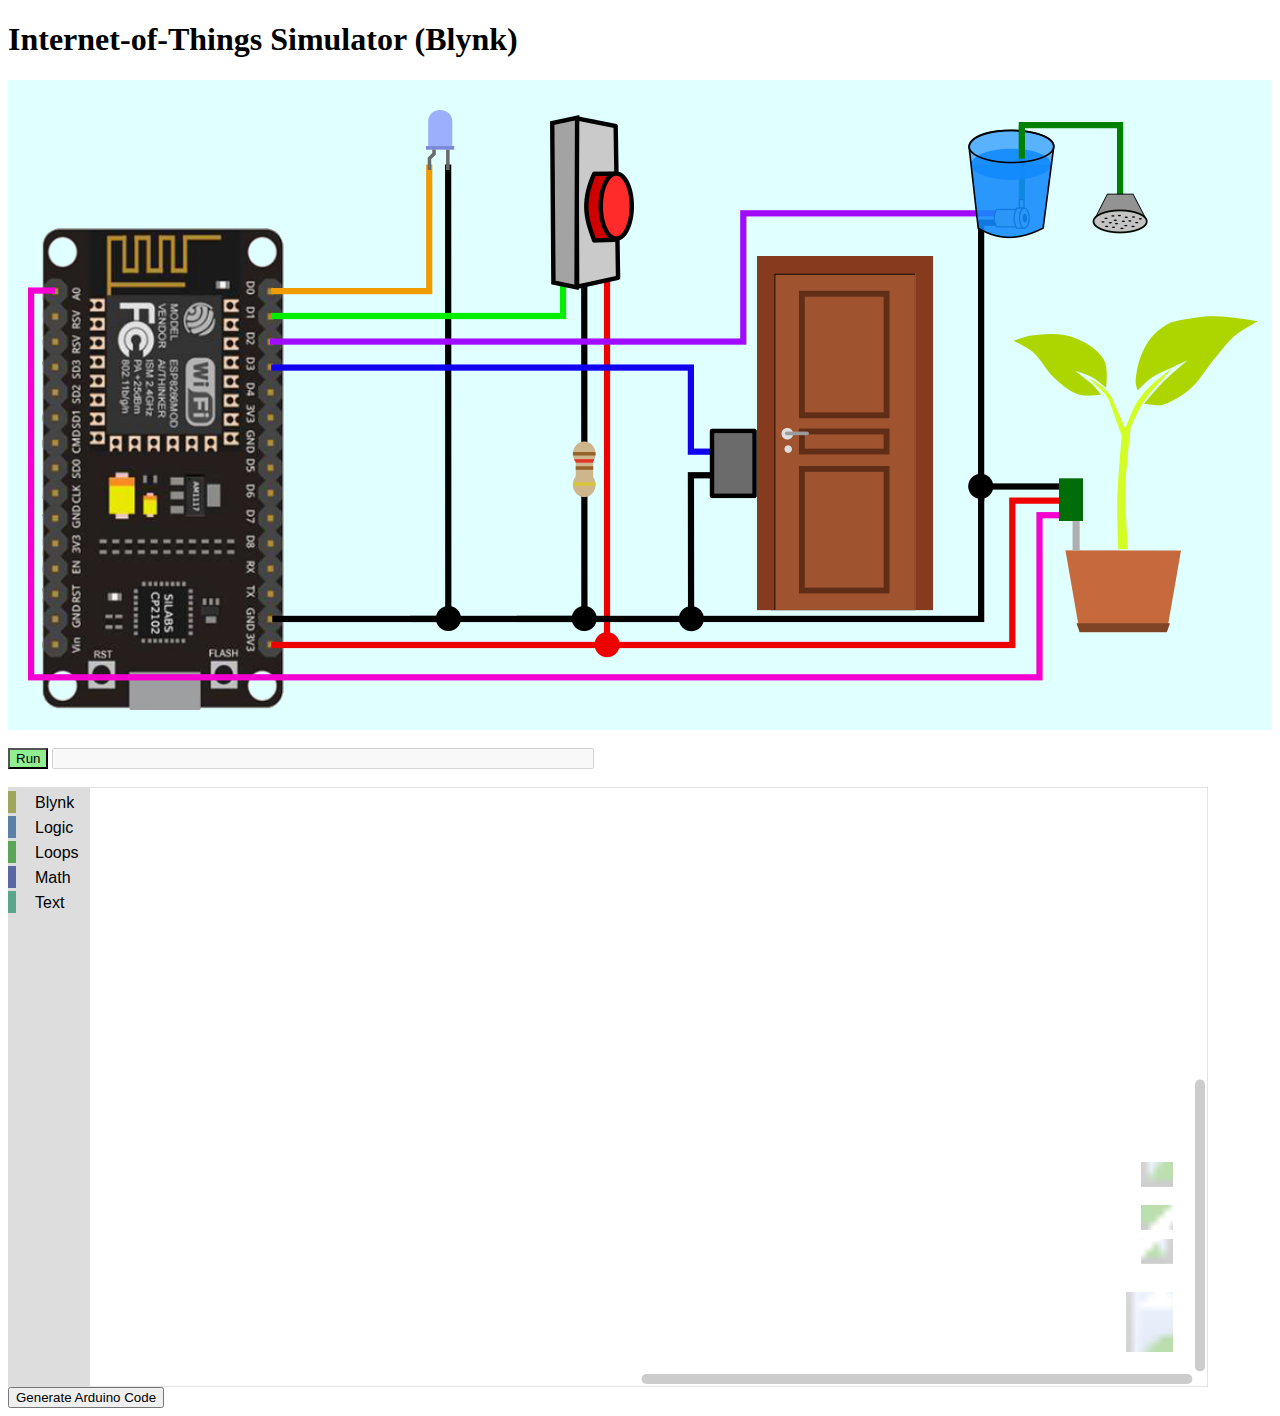
==== public/index.html @ 106e9254 "* Set pinMode in Arduino code output" ====
<!doctype html>

<html lang="en">
<head>
  <meta charset="utf-8">
  <title>IoT Simulator with Blynk</title>
  <script src="jquery/jquery.min.js"></script>
  <script src="blynk/blynk-browser.js?v=fde46afb"></script>

  <script src="blockly/blockly_compressed.js"></script>
  <script src="blockly/blocks_compressed.js"></script>
  <script src="blockly/javascript_compressed.js"></script>
  <script src="blockly/msg/js/en.js"></script>
  <script src="blockly/arduino.js"></script>

  <script src="js/customBlocks.js?v=e80e243b"></script>

  <link rel="stylesheet" href="css/main.css?v=8da919b6">
</head>

<body>

  <!-- <ol>
    <li>Login with your account in the Blynk App</li>
    <li>Start a new project using a "Generic Board (Ethernet)" device</li>
    <li>Go to project settings and send Auth Token to your email</li>
    <li>Paste your Auth Token and connect!</li>
    <li>Control the I/O ports using virtual pins V0 (LED) and V2 (Door)</li>
    <li>Add a "Notification" widget to receive notification when button is pressed</li>
  </ol>
  Auth token: <input id="auth" type="text"> <input id="btnConnect" type="button" value="Connect"> Status: <span id="status"></span><br> -->

  <h1>Internet-of-Things Simulator (Blynk)</h1>

  <div id="simulator">
    <img id="background" draggable="false" src="images/background.png?v=29904443">
    <img id="led" draggable="false" src="images/ledOff.png?v=0f115ad9">
    <img id="button" draggable="false" src="images/buttonOff.png?v=a0014273">
    <img id="door" draggable="false" src="images/doorClose.png?v=2a176ab2">
    <img id="plant" draggable="false" src="images/plant1.png?v=2de6a6f5">
    <img id="sprinkler" draggable="false" src="images/sprinklerOff.png?v=e77ccb1f">
  </div>

  <br>
  <button id="run">Run</button>
  <input id="console" type="text" disabled style="width: 40em;">
  <br><br>

  <div id="blocklyDiv" style="height: 600px; width: 1200px;"></div>

  <button id="genArduinoCode">Generate Arduino Code</button>
  <div id="arduino" style="white-space: pre; font-family: monospace;"></div>
  <xml xmlns="https://developers.google.com/blockly/xml" id="toolbox" style="display: none">
    <category name="Blynk" colour="#9fa55b">
      <block type="when_started"></block>
      <block type="loop_forever"></block>
      <block type="on_write">
        <field name="pin">V0</field>
      </block>
      <block type="data"></block>
      <block type="a0"></block>
      <block type="d1_clicked"></block>
      <block type="connect_to_wifi"></block>
      <block type="connect">
        <field name="auth"></field>
      </block>
      <block type="notification"></block>
      <block type="change_state">
        <field name="pin">D0</field>
        <field name="state">ON</field>
      </block>
    </category>
    <category name="Logic" colour="#5b80a5">
      <block type="controls_if"></block>
      <block type="logic_compare">
        <field name="OP">EQ</field>
      </block>
    </category>
    <category name="Loops" colour="#5ba55b">
      <block type="controls_repeat_ext">
        <value name="TIMES">
          <shadow type="math_number">
            <field name="NUM">10</field>
          </shadow>
        </value>
      </block>
    </category>
    <category name="Math" colour="#5b67a5">
      <block type="math_number">
        <field name="NUM">0</field>
      </block>
      <block type="math_arithmetic">
        <field name="OP">ADD</field>
        <value name="A">
          <shadow type="math_number">
            <field name="NUM">1</field>
          </shadow>
        </value>
        <value name="B">
          <shadow type="math_number">
            <field name="NUM">1</field>
          </shadow>
        </value>
      </block>
    </category>
    <category name="Text" colour="#5ba58c">
      <block type="text">
        <field name="TEXT"></field>
      </block>
      <block type="text_join">
        <mutation items="2"></mutation>
      </block>
      <block type="text_print">
        <value name="TEXT">
          <shadow type="text">
            <field name="TEXT">abc</field>
          </shadow>
        </value>
      </block>
      <!-- <block type="parsefloat"></block> -->
    </category>
  </xml>

  <script type="text/javascript">
    var blynk;

    var initBlynk = function(auth) {
      blynk = new Blynk.Blynk(auth);

      /* For custom WsClient connection:
      var blynk = new Blynk.Blynk(auth, {
        connector: new Blynk.WsClient({
          addr: 'localhost', port:8080, path: '/'
        })
      });
      */

      var v0 = new blynk.VirtualPin(0);
      var v1 = new blynk.VirtualPin(1);
      var v2 = new blynk.VirtualPin(2);
      var v3 = new blynk.VirtualPin(3);
      // var v5 = new blynk.VirtualPin(5); // for analog read

      v0.on('write', function(param) {
        var status = param[0];
        console.log('V0: ' + status);
        if (typeof onWriteV0 == 'function') {
          onWriteV0(status);
        }
      });

      v1.on('write', function(param) {
        var status = param[0];
        console.log('V1: ' + status);
        if (typeof onWriteV1 == 'function') {
          onWriteV1(status);
        }
      });

      v2.on('write', function(param) {
        var status = param[0];
        console.log('V2: ' + status);
        if (typeof onWriteV2 == 'function') {
          onWriteV2(status);
        }
      });

      v3.on('write', function(param) {
        var status = param[0];
        console.log('V3: ' + status);
        if (typeof onWriteV3 == 'function') {
          onWriteV3(status);
        }
      });

      // v5.on('read', function(){
      //   v5.write(plantWater * 10);
      // });

      blynk.on('connect', function() {
        $("#status").text("Connected");
        console.log("Blynk ready. Sending sync request...");
        blynk.syncAll();
      });
      blynk.on('disconnect', function() {
        $("#status").text("Disconnected");
        console.log("Blynk disconnected.");
      });
    };

    function runBlocks() {
      var code = Blockly.JavaScript.workspaceToCode(workspace);
      code =
        'function onWriteV0(){};\n' +
        'function onWriteV1(){};\n' +
        'function onWriteV2(){};\n' +
        'function onWriteV3(){};\n' +
        'function whenStarted(){};\n' +
        'function d1Clicked(){};\n' +
        'function _loop(){};\n' +
        code;

      // console.log(code);
      var geval = eval; // Run eval in global scope

      try {
        geval(code);
        whenStarted();
        $('#run').attr('disabled', true);
      } catch (e) {
        console.log(e);
      }
    }

    function saveBlocks() {
      if (workspace) {
        let dom = Blockly.Xml.workspaceToDom(workspace);
        let xmlText = Blockly.Xml.domToText(dom);
        localStorage.setItem('blocklyIoTXML', xmlText);
      }
    }

    function loadBlocks() {
      var xmlText = localStorage.getItem('blocklyIoTXML')
      if (xmlText) {
        workspace.clear();
        let dom = Blockly.Xml.textToDom(xmlText);
        Blockly.Xml.domToWorkspace(dom, workspace);
      }
    }

    function enableRun() {
      $('#run').attr('disabled', false);
    }

    function genArduino() {
      var code =
        '#include <ESP8266WiFi.h>\n' +
        '#include <BlynkSimpleEsp8266.h>\n\n' +
        Blockly.Arduino.workspaceToCode(workspace);

      if (code.search(/void d1Clicked\(\) {/) == -1) {
        code = code.replace(/ *if \(digitalRead\(D1\)\) d1Clicked\(\);\n/, '');
      }
      if (code.search(/void _loop\(\) {/) == -1) {
        code = code.replace(/ *_loop\(\);\n/, '');
      }

      document.getElementById('arduino').textContent = code;
    }


    var plantWater = 1000;
    var sprinklerOn = false;

    function init() {
      $('#btnConnect').click(function() {
        initBlynk($("#auth").val());
      });

      $('#genArduinoCode').click(genArduino);

      Blockly.defineBlocksWithJsonArray(customBlocks);
      workspace = Blockly.inject(
        'blocklyDiv',
        {
          toolbox: document.getElementById('toolbox'),
          zoom: {
            controls: true
          }
        }
      );
      workspace.addChangeListener(saveBlocks);
      workspace.addChangeListener(enableRun);
      workspace.addChangeListener(Blockly.Events.disableOrphans);
      loadBlocks();

      $('#button').on('pointerdown', function() {
        $('#button').attr('src', 'images/buttonOn.png?v=6a4c085b');
        if (typeof d1Clicked == 'function') {
          d1Clicked();
        }
      });
      $('#button').on('pointerup', function() {
        $('#button').attr('src', 'images/buttonOff.png?v=a0014273');
      });
      $('#button').on('pointerleave', function() {
        $('#button').attr('src', 'images/buttonOff.png?v=a0014273');
      });

      $('#run').click(runBlocks);

      setInterval(function(){
        if (plantWater > 0) {
          plantWater -= 10;

          if (plantWater < 0) {
            plantWater = 0;
          }
        }

        if (sprinklerOn && plantWater < 1000) {
          plantWater += 50;
          if (plantWater > 1000) {
            plantWater = 1000;
          }
        }

        if (plantWater > 666) {
          $('#plant').attr('src', 'images/plant1.png?v=2de6a6f5');
        } else if (plantWater > 333) {
          $('#plant').attr('src', 'images/plant2.png?v=9a51b033');
        } else {
          $('#plant').attr('src', 'images/plant3.png?v=d3579827');
        }
      }, 750);

      setInterval(function(){
        if (typeof _loop == 'function') {
          _loop();
        }
      }, 1000);
    }

    init();

  </script>
</body>
</html>
---- public/css/main.css ----
#simulator {
  background-color: lightcyan;
  height: 650px;
  position: relative;
  user-select: none;
}

#background {
  position: absolute;
  bottom: 20px;
  left: 20px;
}

#led {
  position: absolute;
  bottom: 560px;
  left: 403px;
}

#button {
  position: absolute;
  bottom: 440px;
  left: 542px;
}

#door {
  position: absolute;
  bottom: 90px;
  left: 749px;
}

#run:enabled {
  background: lightgreen;
}

#plant {
  position: absolute;
  bottom: 171px;
  left: 995px;
}

#sprinkler {
  position: absolute;
  bottom: 460px;
  left: 1078px;
}
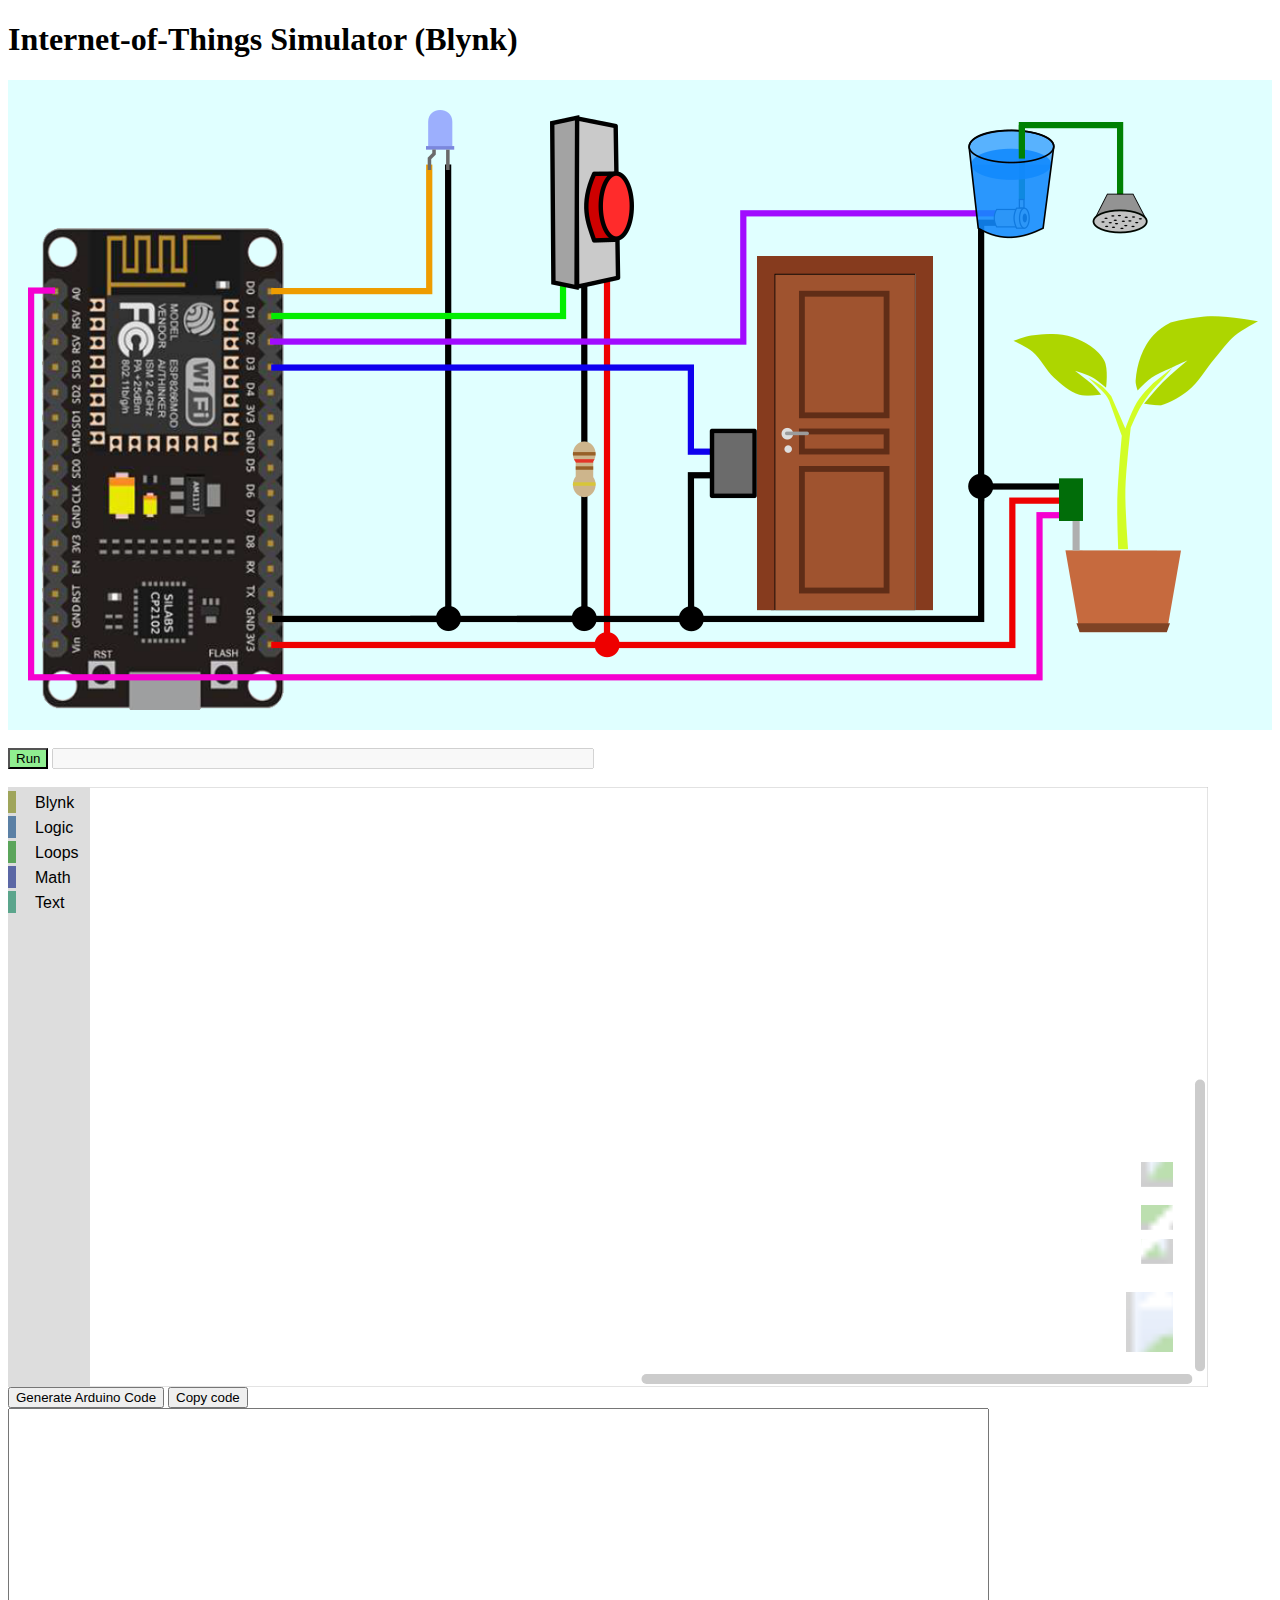
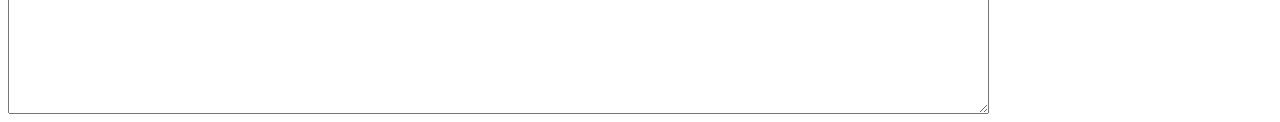
==== commit d41cc601: "* Copy code button" ====
--- a/public/index.html
+++ b/public/index.html
@@ -11,7 +11,7 @@
   <script src="blockly/blocks_compressed.js"></script>
   <script src="blockly/javascript_compressed.js"></script>
   <script src="blockly/msg/js/en.js"></script>
-  <script src="blockly/arduino.js"></script>
+  <script src="blockly/arduino.js?v=66592a04"></script>
 
   <script src="js/customBlocks.js?v=e80e243b"></script>
 
@@ -49,7 +49,9 @@
   <div id="blocklyDiv" style="height: 600px; width: 1200px;"></div>
 
   <button id="genArduinoCode">Generate Arduino Code</button>
-  <div id="arduino" style="white-space: pre; font-family: monospace;"></div>
+  <button id="copyCode" data-original-title="Copied!">Copy code<div class="tooltip">Copied!</div></button>
+  <textarea id="arduino" cols=120 rows=20></textarea>
+
   <xml xmlns="https://developers.google.com/blockly/xml" id="toolbox" style="display: none">
     <category name="Blynk" colour="#9fa55b">
       <block type="when_started"></block>
@@ -250,6 +252,19 @@
     }
 
 
+    function copyCode () {
+      $('#copyCode .tooltip').css('display', 'block');
+      // $body.find('textarea')[0].select();
+      // $body.find('textarea')[0].setSelectionRange(0, 99999); /*For mobile devices*/
+      // document.execCommand("copy");
+      document.getElementById('arduino').select();
+      document.getElementById('arduino').setSelectionRange(0, 99999);
+      document.execCommand('copy');
+      setTimeout(function() {
+        $('#copyCode .tooltip').css('display', 'none');
+      }, 500);
+    }
+
     var plantWater = 1000;
     var sprinklerOn = false;
 
@@ -259,6 +274,7 @@
       });
 
       $('#genArduinoCode').click(genArduino);
+      $('#copyCode').click(copyCode);
 
       Blockly.defineBlocksWithJsonArray(customBlocks);
       workspace = Blockly.inject(
--- a/public/css/main.css
+++ b/public/css/main.css
@@ -43,4 +43,24 @@
   position: absolute;
   bottom: 460px;
   left: 1078px;
+}
+
+#copyCode {
+  position: relative;
+}
+
+.tooltip {
+  position: absolute;
+  top: -25px;
+  background: black;
+  color: white;
+  padding: 0.3em;
+  border-radius: 0.3em;
+  display: none;
+}
+
+#arduino {
+  display: block;
+  white-space: pre;
+  font-family: monospace;
 }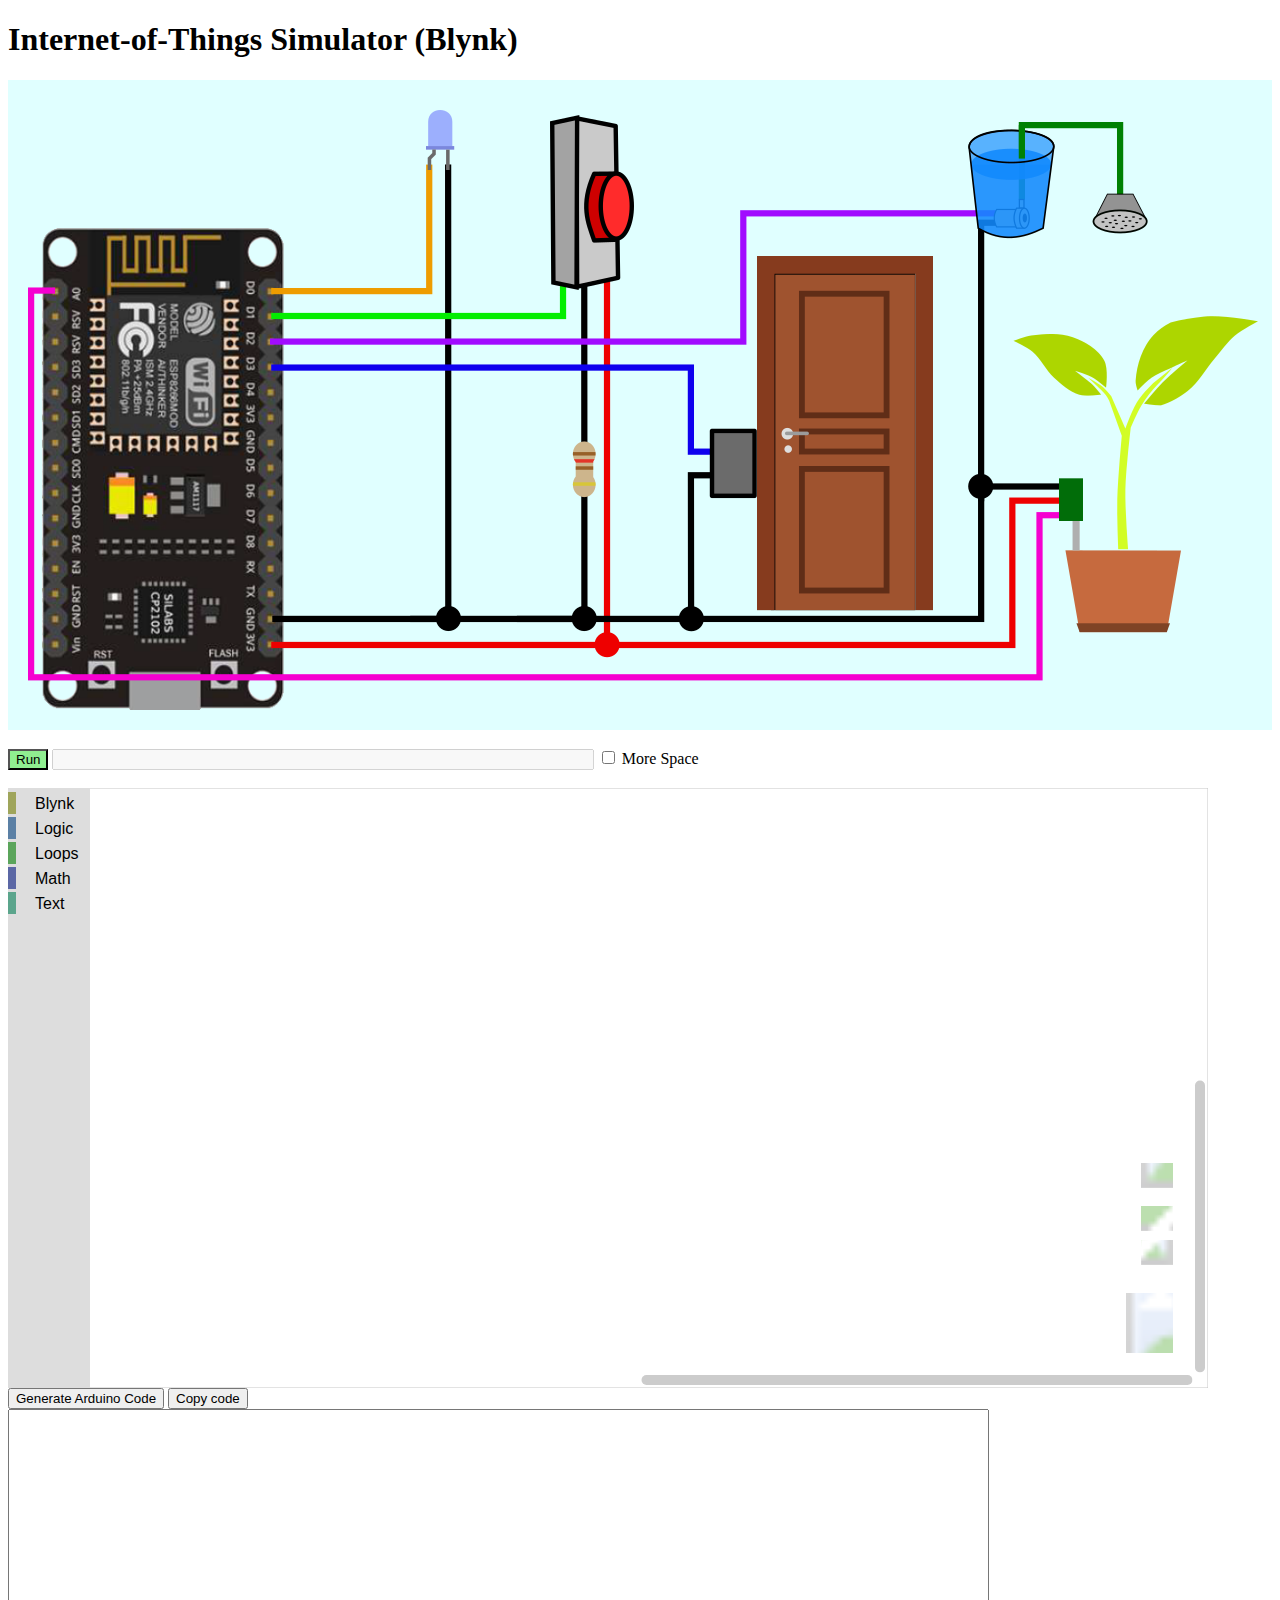
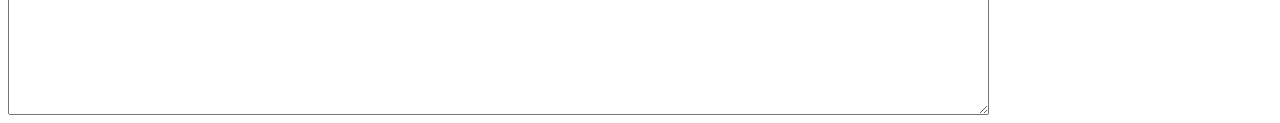
==== commit 608653ee: "* Option to resize blockly area" ====
--- a/public/index.html
+++ b/public/index.html
@@ -15,7 +15,7 @@
 
   <script src="js/customBlocks.js?v=e80e243b"></script>
 
-  <link rel="stylesheet" href="css/main.css?v=8da919b6">
+  <link rel="stylesheet" href="css/main.css?v=e990d485">
 </head>
 
 <body>
@@ -44,6 +44,8 @@
   <br>
   <button id="run">Run</button>
   <input id="console" type="text" disabled style="width: 40em;">
+  <input id="space" type="checkbox">
+  <label for="space">More Space</label>
   <br><br>
 
   <div id="blocklyDiv" style="height: 600px; width: 1200px;"></div>
@@ -269,6 +271,16 @@
     var sprinklerOn = false;
 
     function init() {
+      $('#space').change(function(e) {
+        if (e.target.checked) {
+          $('#blocklyDiv').css('height', '900px');
+          window.dispatchEvent(new Event('resize'));
+        } else {
+          $('#blocklyDiv').css('height', '600px');
+          window.dispatchEvent(new Event('resize'));
+        }
+      });
+
       $('#btnConnect').click(function() {
         initBlynk($("#auth").val());
       });
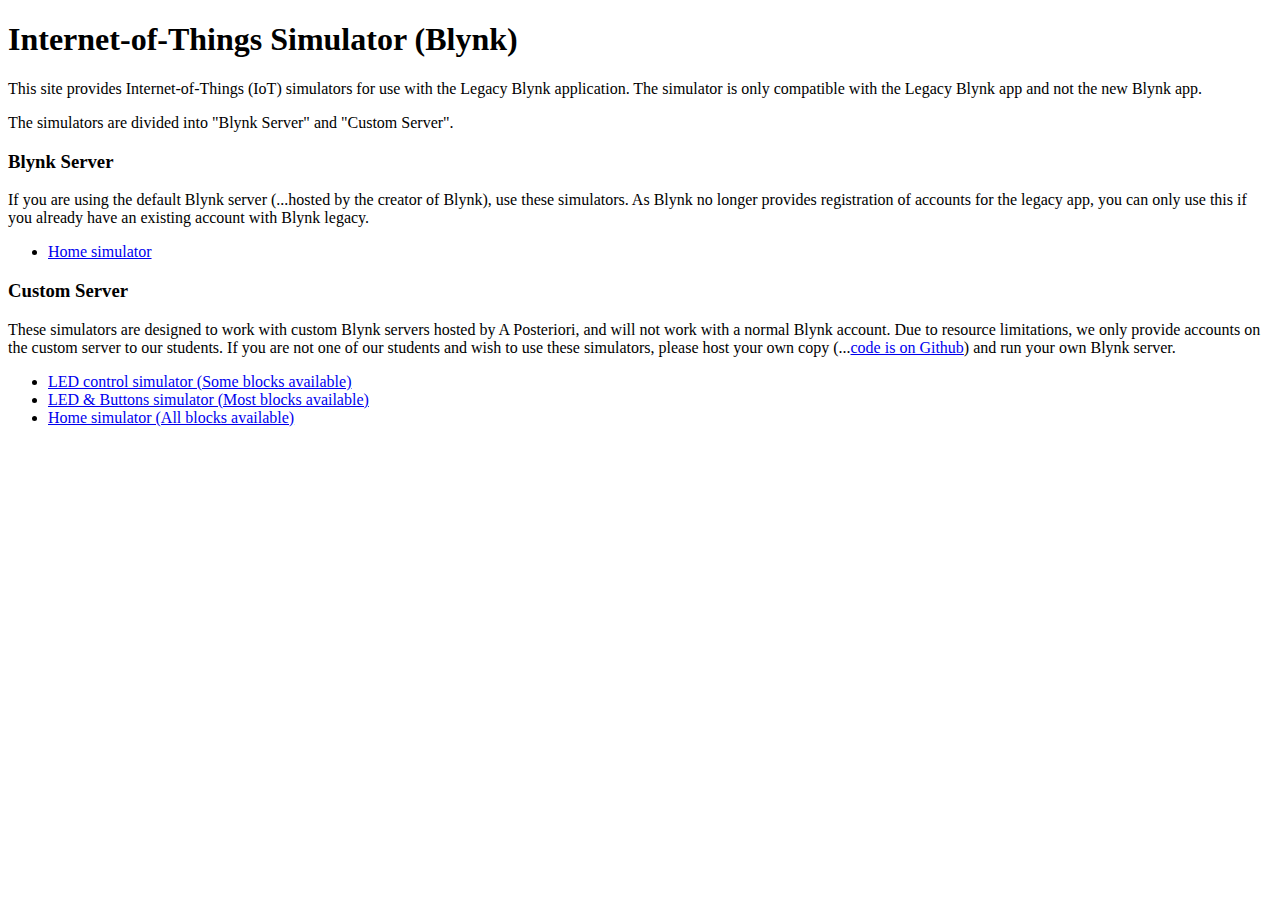
==== commit 0d1921a7: "* Added ledOnly and led simulator * Added support for custom server * Refactored code" ====
--- a/public/index.html
+++ b/public/index.html
@@ -4,354 +4,43 @@
 <head>
   <meta charset="utf-8">
   <title>IoT Simulator with Blynk</title>
-  <script src="jquery/jquery.min.js"></script>
-  <script src="blynk/blynk-browser.js?v=fde46afb"></script>
-
-  <script src="blockly/blockly_compressed.js"></script>
-  <script src="blockly/blocks_compressed.js"></script>
-  <script src="blockly/javascript_compressed.js"></script>
-  <script src="blockly/msg/js/en.js"></script>
-  <script src="blockly/arduino.js?v=66592a04"></script>
-
-  <script src="js/customBlocks.js?v=e80e243b"></script>
-
   <link rel="stylesheet" href="css/main.css?v=e990d485">
 </head>
 
 <body>
-
-  <!-- <ol>
-    <li>Login with your account in the Blynk App</li>
-    <li>Start a new project using a "Generic Board (Ethernet)" device</li>
-    <li>Go to project settings and send Auth Token to your email</li>
-    <li>Paste your Auth Token and connect!</li>
-    <li>Control the I/O ports using virtual pins V0 (LED) and V2 (Door)</li>
-    <li>Add a "Notification" widget to receive notification when button is pressed</li>
-  </ol>
-  Auth token: <input id="auth" type="text"> <input id="btnConnect" type="button" value="Connect"> Status: <span id="status"></span><br> -->
-
   <h1>Internet-of-Things Simulator (Blynk)</h1>
 
-  <div id="simulator">
-    <img id="background" draggable="false" src="images/background.png?v=29904443">
-    <img id="led" draggable="false" src="images/ledOff.png?v=0f115ad9">
-    <img id="button" draggable="false" src="images/buttonOff.png?v=a0014273">
-    <img id="door" draggable="false" src="images/doorClose.png?v=2a176ab2">
-    <img id="plant" draggable="false" src="images/plant1.png?v=2de6a6f5">
-    <img id="sprinkler" draggable="false" src="images/sprinklerOff.png?v=e77ccb1f">
-  </div>
+  <p>
+    This site provides Internet-of-Things (IoT) simulators for use with the Legacy Blynk application.
+    The simulator is only compatible with the Legacy Blynk app and not the new Blynk app.
+  </p>
+  
+  <p>
+    The simulators are divided into "Blynk Server" and "Custom Server".
+  </p>
 
-  <br>
-  <button id="run">Run</button>
-  <input id="console" type="text" disabled style="width: 40em;">
-  <input id="space" type="checkbox">
-  <label for="space">More Space</label>
-  <br><br>
+  <h3>Blynk Server</h3>
+  <p>
+    If you are using the default Blynk server (...hosted by the creator of Blynk), use these simulators.
+    As Blynk no longer provides registration of accounts for the legacy app, you can only use this if you already have an existing account with Blynk legacy.
+  </p>
 
-  <div id="blocklyDiv" style="height: 600px; width: 1200px;"></div>
+  <ul>
+    <li><a href="home_orig.html">Home simulator</a></li>
+  </ul>
 
-  <button id="genArduinoCode">Generate Arduino Code</button>
-  <button id="copyCode" data-original-title="Copied!">Copy code<div class="tooltip">Copied!</div></button>
-  <textarea id="arduino" cols=120 rows=20></textarea>
+  <h3>Custom Server</h3>
+  <p>
+    These simulators are designed to work with custom Blynk servers hosted by A Posteriori, and will not work with a normal Blynk account.
+    Due to resource limitations, we only provide accounts on the custom server to our students.
+    If you are not one of our students and wish to use these simulators, please host your own copy (...<a href="https://github.com/QuirkyCort/iot-sim">code is on Github</a>) and run your own Blynk server.
+  </p>
 
-  <xml xmlns="https://developers.google.com/blockly/xml" id="toolbox" style="display: none">
-    <category name="Blynk" colour="#9fa55b">
-      <block type="when_started"></block>
-      <block type="loop_forever"></block>
-      <block type="on_write">
-        <field name="pin">V0</field>
-      </block>
-      <block type="data"></block>
-      <block type="a0"></block>
-      <block type="d1_clicked"></block>
-      <block type="connect_to_wifi"></block>
-      <block type="connect">
-        <field name="auth"></field>
-      </block>
-      <block type="notification"></block>
-      <block type="change_state">
-        <field name="pin">D0</field>
-        <field name="state">ON</field>
-      </block>
-    </category>
-    <category name="Logic" colour="#5b80a5">
-      <block type="controls_if"></block>
-      <block type="logic_compare">
-        <field name="OP">EQ</field>
-      </block>
-    </category>
-    <category name="Loops" colour="#5ba55b">
-      <block type="controls_repeat_ext">
-        <value name="TIMES">
-          <shadow type="math_number">
-            <field name="NUM">10</field>
-          </shadow>
-        </value>
-      </block>
-    </category>
-    <category name="Math" colour="#5b67a5">
-      <block type="math_number">
-        <field name="NUM">0</field>
-      </block>
-      <block type="math_arithmetic">
-        <field name="OP">ADD</field>
-        <value name="A">
-          <shadow type="math_number">
-            <field name="NUM">1</field>
-          </shadow>
-        </value>
-        <value name="B">
-          <shadow type="math_number">
-            <field name="NUM">1</field>
-          </shadow>
-        </value>
-      </block>
-    </category>
-    <category name="Text" colour="#5ba58c">
-      <block type="text">
-        <field name="TEXT"></field>
-      </block>
-      <block type="text_join">
-        <mutation items="2"></mutation>
-      </block>
-      <block type="text_print">
-        <value name="TEXT">
-          <shadow type="text">
-            <field name="TEXT">abc</field>
-          </shadow>
-        </value>
-      </block>
-      <!-- <block type="parsefloat"></block> -->
-    </category>
-  </xml>
+  <ul>
+    <li><a href="ledOnly_custom.html">LED control simulator (Some blocks available)</a></li>
+    <li><a href="led_custom.html">LED &amp; Buttons simulator (Most blocks available)</a></li>
+    <li><a href="home_custom.html">Home simulator (All blocks available)</a></li>
+  </ul>
 
-  <script type="text/javascript">
-    var blynk;
-
-    var initBlynk = function(auth) {
-      blynk = new Blynk.Blynk(auth);
-
-      /* For custom WsClient connection:
-      var blynk = new Blynk.Blynk(auth, {
-        connector: new Blynk.WsClient({
-          addr: 'localhost', port:8080, path: '/'
-        })
-      });
-      */
-
-      var v0 = new blynk.VirtualPin(0);
-      var v1 = new blynk.VirtualPin(1);
-      var v2 = new blynk.VirtualPin(2);
-      var v3 = new blynk.VirtualPin(3);
-      // var v5 = new blynk.VirtualPin(5); // for analog read
-
-      v0.on('write', function(param) {
-        var status = param[0];
-        console.log('V0: ' + status);
-        if (typeof onWriteV0 == 'function') {
-          onWriteV0(status);
-        }
-      });
-
-      v1.on('write', function(param) {
-        var status = param[0];
-        console.log('V1: ' + status);
-        if (typeof onWriteV1 == 'function') {
-          onWriteV1(status);
-        }
-      });
-
-      v2.on('write', function(param) {
-        var status = param[0];
-        console.log('V2: ' + status);
-        if (typeof onWriteV2 == 'function') {
-          onWriteV2(status);
-        }
-      });
-
-      v3.on('write', function(param) {
-        var status = param[0];
-        console.log('V3: ' + status);
-        if (typeof onWriteV3 == 'function') {
-          onWriteV3(status);
-        }
-      });
-
-      // v5.on('read', function(){
-      //   v5.write(plantWater * 10);
-      // });
-
-      blynk.on('connect', function() {
-        $("#status").text("Connected");
-        console.log("Blynk ready. Sending sync request...");
-        blynk.syncAll();
-      });
-      blynk.on('disconnect', function() {
-        $("#status").text("Disconnected");
-        console.log("Blynk disconnected.");
-      });
-    };
-
-    function runBlocks() {
-      var code = Blockly.JavaScript.workspaceToCode(workspace);
-      code =
-        'function onWriteV0(){};\n' +
-        'function onWriteV1(){};\n' +
-        'function onWriteV2(){};\n' +
-        'function onWriteV3(){};\n' +
-        'function whenStarted(){};\n' +
-        'function d1Clicked(){};\n' +
-        'function _loop(){};\n' +
-        code;
-
-      // console.log(code);
-      var geval = eval; // Run eval in global scope
-
-      try {
-        geval(code);
-        whenStarted();
-        $('#run').attr('disabled', true);
-      } catch (e) {
-        console.log(e);
-      }
-    }
-
-    function saveBlocks() {
-      if (workspace) {
-        let dom = Blockly.Xml.workspaceToDom(workspace);
-        let xmlText = Blockly.Xml.domToText(dom);
-        localStorage.setItem('blocklyIoTXML', xmlText);
-      }
-    }
-
-    function loadBlocks() {
-      var xmlText = localStorage.getItem('blocklyIoTXML')
-      if (xmlText) {
-        workspace.clear();
-        let dom = Blockly.Xml.textToDom(xmlText);
-        Blockly.Xml.domToWorkspace(dom, workspace);
-      }
-    }
-
-    function enableRun() {
-      $('#run').attr('disabled', false);
-    }
-
-    function genArduino() {
-      var code =
-        '#include <ESP8266WiFi.h>\n' +
-        '#include <BlynkSimpleEsp8266.h>\n\n' +
-        Blockly.Arduino.workspaceToCode(workspace);
-
-      if (code.search(/void d1Clicked\(\) {/) == -1) {
-        code = code.replace(/ *if \(digitalRead\(D1\)\) d1Clicked\(\);\n/, '');
-      }
-      if (code.search(/void _loop\(\) {/) == -1) {
-        code = code.replace(/ *_loop\(\);\n/, '');
-      }
-
-      document.getElementById('arduino').textContent = code;
-    }
-
-
-    function copyCode () {
-      $('#copyCode .tooltip').css('display', 'block');
-      // $body.find('textarea')[0].select();
-      // $body.find('textarea')[0].setSelectionRange(0, 99999); /*For mobile devices*/
-      // document.execCommand("copy");
-      document.getElementById('arduino').select();
-      document.getElementById('arduino').setSelectionRange(0, 99999);
-      document.execCommand('copy');
-      setTimeout(function() {
-        $('#copyCode .tooltip').css('display', 'none');
-      }, 500);
-    }
-
-    var plantWater = 1000;
-    var sprinklerOn = false;
-
-    function init() {
-      $('#space').change(function(e) {
-        if (e.target.checked) {
-          $('#blocklyDiv').css('height', '900px');
-          window.dispatchEvent(new Event('resize'));
-        } else {
-          $('#blocklyDiv').css('height', '600px');
-          window.dispatchEvent(new Event('resize'));
-        }
-      });
-
-      $('#btnConnect').click(function() {
-        initBlynk($("#auth").val());
-      });
-
-      $('#genArduinoCode').click(genArduino);
-      $('#copyCode').click(copyCode);
-
-      Blockly.defineBlocksWithJsonArray(customBlocks);
-      workspace = Blockly.inject(
-        'blocklyDiv',
-        {
-          toolbox: document.getElementById('toolbox'),
-          zoom: {
-            controls: true
-          }
-        }
-      );
-      workspace.addChangeListener(saveBlocks);
-      workspace.addChangeListener(enableRun);
-      workspace.addChangeListener(Blockly.Events.disableOrphans);
-      loadBlocks();
-
-      $('#button').on('pointerdown', function() {
-        $('#button').attr('src', 'images/buttonOn.png?v=6a4c085b');
-        if (typeof d1Clicked == 'function') {
-          d1Clicked();
-        }
-      });
-      $('#button').on('pointerup', function() {
-        $('#button').attr('src', 'images/buttonOff.png?v=a0014273');
-      });
-      $('#button').on('pointerleave', function() {
-        $('#button').attr('src', 'images/buttonOff.png?v=a0014273');
-      });
-
-      $('#run').click(runBlocks);
-
-      setInterval(function(){
-        if (plantWater > 0) {
-          plantWater -= 10;
-
-          if (plantWater < 0) {
-            plantWater = 0;
-          }
-        }
-
-        if (sprinklerOn && plantWater < 1000) {
-          plantWater += 50;
-          if (plantWater > 1000) {
-            plantWater = 1000;
-          }
-        }
-
-        if (plantWater > 666) {
-          $('#plant').attr('src', 'images/plant1.png?v=2de6a6f5');
-        } else if (plantWater > 333) {
-          $('#plant').attr('src', 'images/plant2.png?v=9a51b033');
-        } else {
-          $('#plant').attr('src', 'images/plant3.png?v=d3579827');
-        }
-      }, 750);
-
-      setInterval(function(){
-        if (typeof _loop == 'function') {
-          _loop();
-        }
-      }, 1000);
-    }
-
-    init();
-
-  </script>
 </body>
 </html>
--- a/public/css/main.css
+++ b/public/css/main.css
@@ -11,38 +11,8 @@
   left: 20px;
 }
 
-#led {
-  position: absolute;
-  bottom: 560px;
-  left: 403px;
-}
-
-#button {
-  position: absolute;
-  bottom: 440px;
-  left: 542px;
-}
-
-#door {
-  position: absolute;
-  bottom: 90px;
-  left: 749px;
-}
-
 #run:enabled {
   background: lightgreen;
-}
-
-#plant {
-  position: absolute;
-  bottom: 171px;
-  left: 995px;
-}
-
-#sprinkler {
-  position: absolute;
-  bottom: 460px;
-  left: 1078px;
 }
 
 #copyCode {
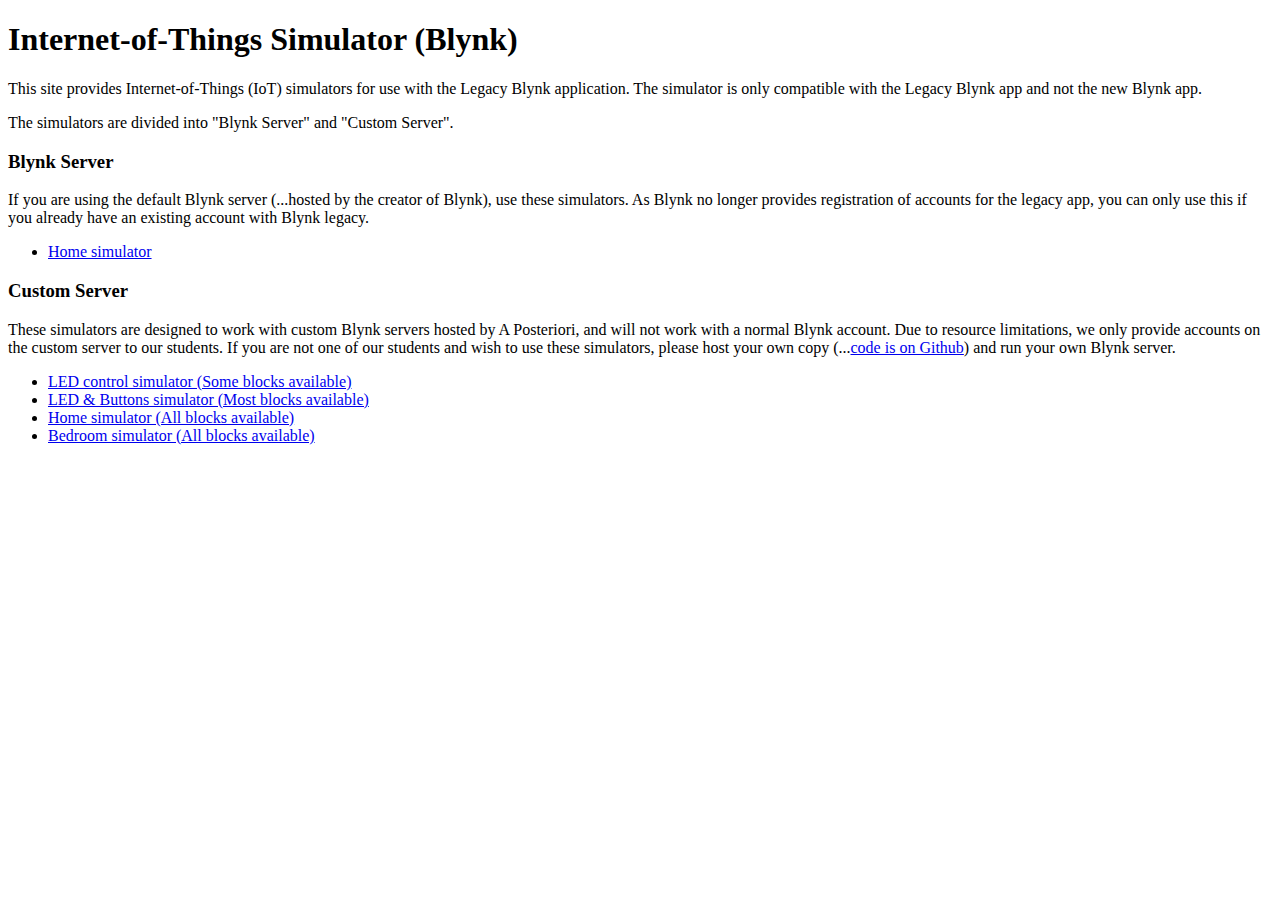
==== commit 2e05eaef: "* Added bedroom" ====
--- a/public/index.html
+++ b/public/index.html
@@ -4,7 +4,7 @@
 <head>
   <meta charset="utf-8">
   <title>IoT Simulator with Blynk</title>
-  <link rel="stylesheet" href="css/main.css?v=e990d485">
+  <link rel="stylesheet" href="css/main.css?v=542c0577">
 </head>
 
 <body>
@@ -40,6 +40,7 @@
     <li><a href="ledOnly_custom.html">LED control simulator (Some blocks available)</a></li>
     <li><a href="led_custom.html">LED &amp; Buttons simulator (Most blocks available)</a></li>
     <li><a href="home_custom.html">Home simulator (All blocks available)</a></li>
+    <li><a href="bedroom_custom.html">Bedroom simulator (All blocks available)</a></li>
   </ul>
 
 </body>
